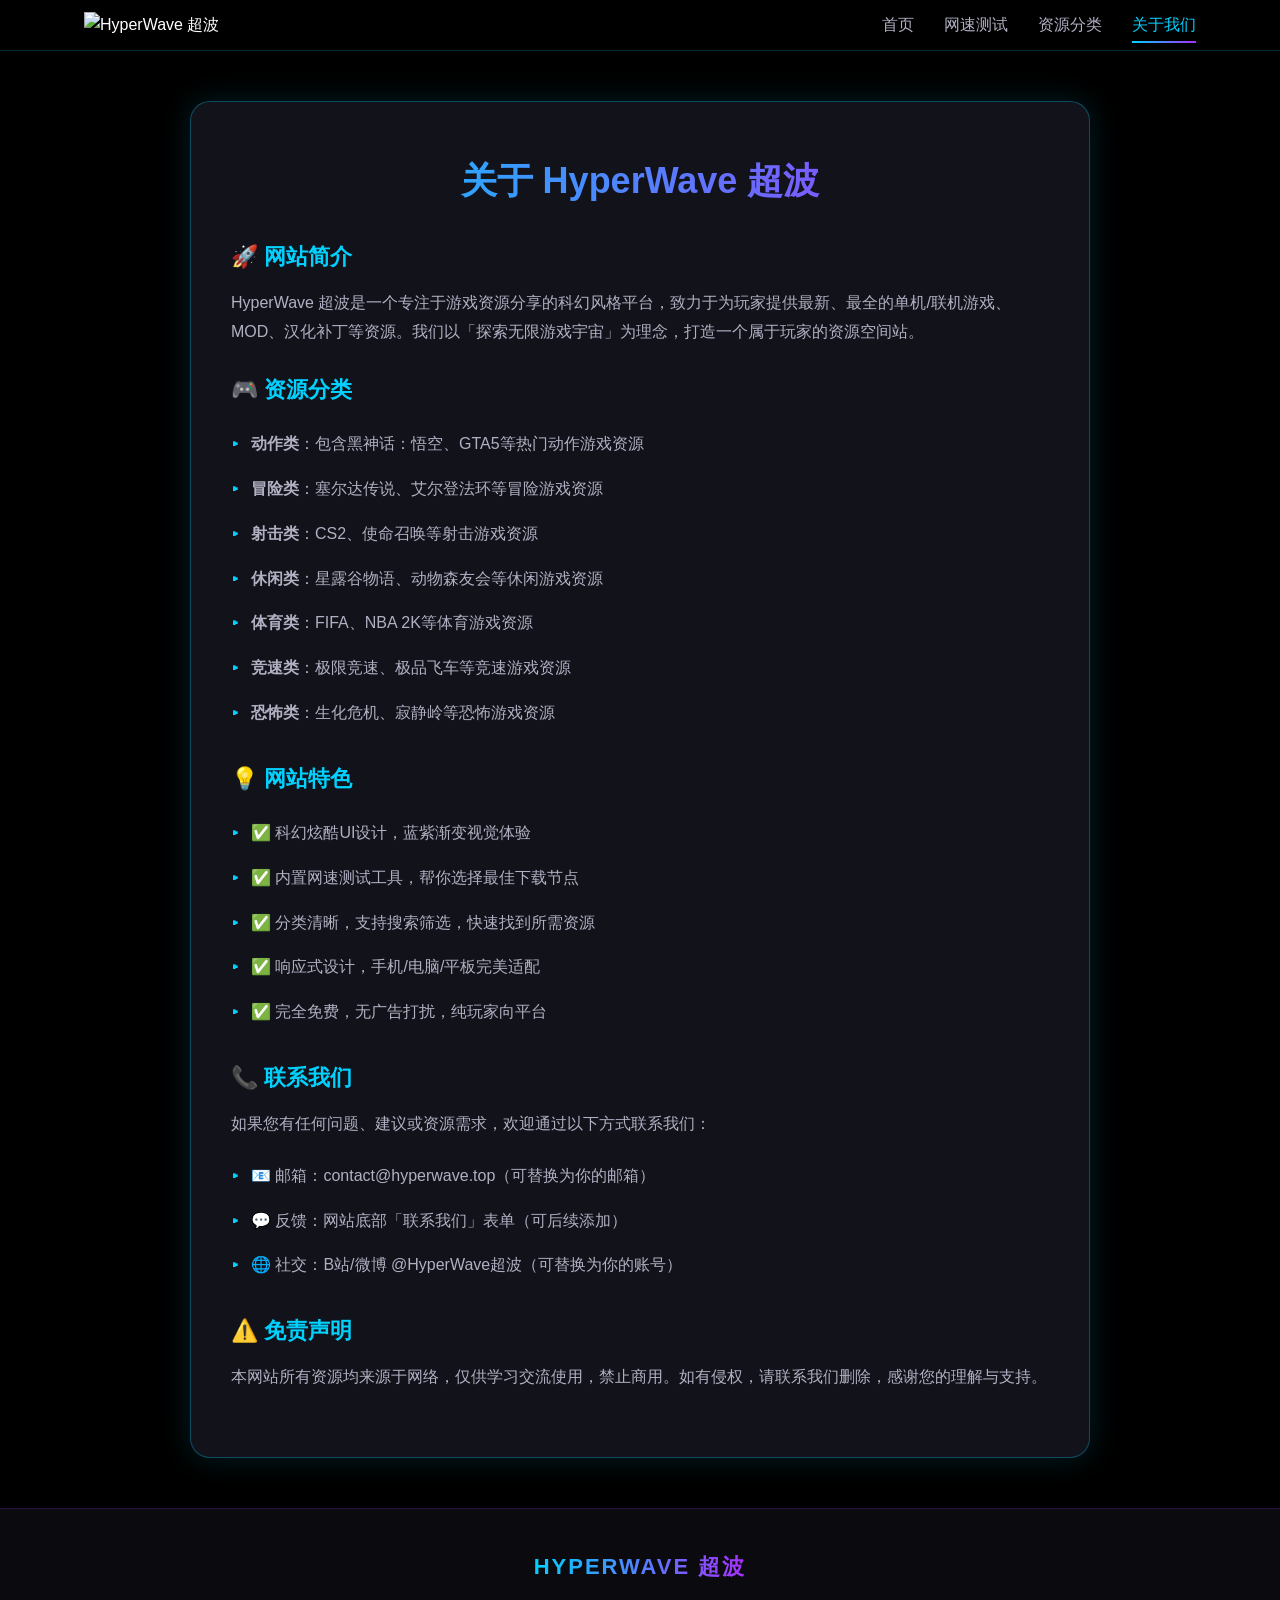
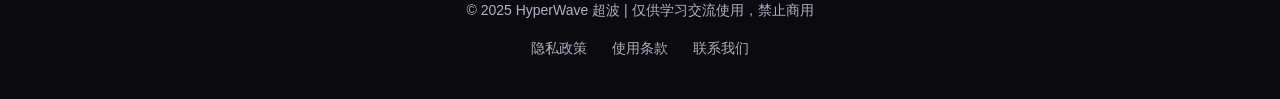
==== about.html @ 1fb1ffa2 "Add files via upload" ====
<!DOCTYPE html>
<html lang="zh-CN">
<head>
  <meta charset="UTF-8">
  <meta name="viewport" content="width=device-width, initial-scale=1.0">
  <title>关于我们 - HyperWave 超波</title>
  <link rel="stylesheet" href="style.css">
  <link rel="icon" href="logo.png">
</head>
<body>

<!-- 顶部导航（和主页一致） -->
<header class="hw-header">
  <div class="container">
    <div class="logo">
      <img src="logo.png" alt="HyperWave 超波" class="logo-img">
    </div>
    <nav class="nav-menu">
      <a href="index.html" class="nav-link">首页</a>
      <a href="speed.html" class="nav-link">网速测试</a>
      <div class="dropdown">
        <a href="#" class="nav-link dropdown-toggle">资源分类</a>
        <div class="dropdown-menu">
          <a href="index.html" data-type="all">全部资源</a>
          <a href="index.html" data-type="动作">动作</a>
          <a href="index.html" data-type="冒险">冒险</a>
          <a href="index.html" data-type="射击">射击</a>
          <a href="index.html" data-type="休闲">休闲</a>
          <a href="index.html" data-type="体育">体育</a>
          <a href="index.html" data-type="竞速">竞速</a>
          <a href="index.html" data-type="恐怖">恐怖</a>
        </div>
      </div>
      <a href="about.html" class="nav-link active">关于我们</a>
    </nav>
  </div>
</header>

<!-- 关于我们主体 -->
<main class="container about-container">
  <div class="about-card">
    <h2 class="about-title">关于 HyperWave 超波</h2>
    <div class="about-content">
      <h3>🚀 网站简介</h3>
      <p>HyperWave 超波是一个专注于游戏资源分享的科幻风格平台，致力于为玩家提供最新、最全的单机/联机游戏、MOD、汉化补丁等资源。我们以「探索无限游戏宇宙」为理念，打造一个属于玩家的资源空间站。</p>
      
      <h3>🎮 资源分类</h3>
      <ul>
        <li><strong>动作类</strong>：包含黑神话：悟空、GTA5等热门动作游戏资源</li>
        <li><strong>冒险类</strong>：塞尔达传说、艾尔登法环等冒险游戏资源</li>
        <li><strong>射击类</strong>：CS2、使命召唤等射击游戏资源</li>
        <li><strong>休闲类</strong>：星露谷物语、动物森友会等休闲游戏资源</li>
        <li><strong>体育类</strong>：FIFA、NBA 2K等体育游戏资源</li>
        <li><strong>竞速类</strong>：极限竞速、极品飞车等竞速游戏资源</li>
        <li><strong>恐怖类</strong>：生化危机、寂静岭等恐怖游戏资源</li>
      </ul>
      
      <h3>💡 网站特色</h3>
      <ul>
        <li>✅ 科幻炫酷UI设计，蓝紫渐变视觉体验</li>
        <li>✅ 内置网速测试工具，帮你选择最佳下载节点</li>
        <li>✅ 分类清晰，支持搜索筛选，快速找到所需资源</li>
        <li>✅ 响应式设计，手机/电脑/平板完美适配</li>
        <li>✅ 完全免费，无广告打扰，纯玩家向平台</li>
      </ul>
      
      <h3>📞 联系我们</h3>
      <p>如果您有任何问题、建议或资源需求，欢迎通过以下方式联系我们：</p>
      <ul>
        <li>📧 邮箱：contact@hyperwave.top（可替换为你的邮箱）</li>
        <li>💬 反馈：网站底部「联系我们」表单（可后续添加）</li>
        <li>🌐 社交：B站/微博 @HyperWave超波（可替换为你的账号）</li>
      </ul>
      
      <h3>⚠️ 免责声明</h3>
      <p>本网站所有资源均来源于网络，仅供学习交流使用，禁止商用。如有侵权，请联系我们删除，感谢您的理解与支持。</p>
    </div>
  </div>
</main>

<!-- 底部（和主页一致） -->
<footer class="hw-footer">
  <div class="container">
    <div class="footer-content">
      <div class="footer-logo">HYPERWAVE 超波</div>
      <p class="footer-desc">© 2025 HyperWave 超波 | 仅供学习交流使用，禁止商用</p>
      <div class="footer-links">
        <a href="#">隐私政策</a>
        <a href="#">使用条款</a>
        <a href="about.html">联系我们</a>
      </div>
    </div>
  </div>
</footer>

<script>
  // 关于我们页面专属样式
  const aboutStyle = document.createElement("style");
  aboutStyle.textContent = `
    .about-container {
      min-height: calc(100vh - 180px);
      padding: 50px 0;
    }
    .about-card {
      background: var(--bg-card);
      border: 1px solid rgba(0, 209, 255, 0.3);
      border-radius: 20px;
      padding: 50px 40px;
      max-width: 900px;
      margin: 0 auto;
      box-shadow: 0 0 30px rgba(0, 209, 255, 0.15);
    }
    .about-title {
      font-size: 36px;
      font-weight: 900;
      background: var(--accent-gradient);
      -webkit-background-clip: text;
      -webkit-text-fill-color: transparent;
      background-clip: text;
      margin-bottom: 30px;
      text-align: center;
    }
    .about-content h3 {
      font-size: 22px;
      color: var(--accent-blue);
      margin: 25px 0 15px;
    }
    .about-content p {
      color: var(--text-secondary);
      font-size: 16px;
      line-height: 1.8;
      margin-bottom: 15px;
    }
    .about-content ul {
      list-style: none;
      padding-left: 0;
      margin-bottom: 20px;
    }
    .about-content li {
      color: var(--text-secondary);
      font-size: 16px;
      line-height: 1.8;
      padding: 8px 0;
      padding-left: 20px;
      position: relative;
    }
    .about-content li::before {
      content: '▸';
      position: absolute;
      left: 0;
      color: var(--accent-blue);
      font-weight: bold;
    }
    @media (max-width: 768px) {
      .about-card {
        padding: 30px 20px;
      }
      .about-title {
        font-size: 28px;
      }
    }
  `;
  document.head.appendChild(aboutStyle);

  // 下拉菜单点击跳转首页筛选
  document.querySelectorAll('.dropdown-menu a').forEach(link => {
    link.addEventListener('click', (e) => {
      e.preventDefault();
      const type = link.dataset.type;
      window.location.href = `index.html?type=${type}`;
    });
  });
</script>

</body>
</html>
---- style.css ----
/* 全局重置 */
* {
  margin: 0;
  padding: 0;
  box-sizing: border-box;
  font-family: 'Segoe UI', 'Microsoft YaHei', sans-serif;
}

/* 主题色变量（完全匹配LOGO蓝紫渐变） */
:root {
  --bg-primary: #000000;
  --bg-secondary: #0a0a0f;
  --bg-card: #12121a;
  --accent-blue: #00d1ff;
  --accent-purple: #a82ffc;
  --accent-gradient: linear-gradient(90deg, var(--accent-blue), var(--accent-purple));
  --text-primary: #ffffff;
  --text-secondary: #b0b0c3;
  --border-glow: 0 0 15px rgba(0, 209, 255, 0.3);
}

body {
  background: var(--bg-primary);
  color: var(--text-primary);
  line-height: 1.6;
  overflow-x: hidden;
}

.container {
  width: 90%;
  max-width: 1280px;
  margin: 0 auto;
  padding: 0 20px;
}

/* 顶部导航 */
.hw-header {
  background: rgba(0, 0, 0, 0.8);
  backdrop-filter: blur(10px);
  border-bottom: 1px solid rgba(0, 209, 255, 0.2);
  padding: 12px 0;
  position: sticky;
  top: 0;
  z-index: 999;
}

.hw-header .container {
  display: flex;
  justify-content: space-between;
  align-items: center;
}

/* 图片LOGO样式 */
.logo-img {
  height: 50px;
  width: auto;
  object-fit: contain;
}

.nav-menu {
  display: flex;
  gap: 30px;
  align-items: center;
}

.nav-link {
  color: var(--text-secondary);
  text-decoration: none;
  font-size: 16px;
  font-weight: 500;
  transition: all 0.3s ease;
  position: relative;
}

.nav-link:hover, .nav-link.active {
  color: var(--accent-blue);
}

.nav-link::after {
  content: '';
  position: absolute;
  bottom: -5px;
  left: 0;
  width: 0;
  height: 2px;
  background: var(--accent-gradient);
  transition: width 0.3s ease;
}

.nav-link:hover::after, .nav-link.active::after {
  width: 100%;
}

/* 下拉菜单样式 */
.dropdown {
  position: relative;
}

.dropdown-menu {
  position: absolute;
  top: 100%;
  right: 0;
  background: var(--bg-card);
  border: 1px solid rgba(0, 209, 255, 0.3);
  border-radius: 8px;
  padding: 10px 0;
  min-width: 150px;
  opacity: 0;
  visibility: hidden;
  transform: translateY(10px);
  transition: all 0.3s ease;
  box-shadow: 0 5px 20px rgba(0, 0, 0, 0.5);
}

.dropdown:hover .dropdown-menu {
  opacity: 1;
  visibility: visible;
  transform: translateY(0);
}

.dropdown-menu a {
  display: block;
  padding: 8px 20px;
  color: var(--text-secondary);
  text-decoration: none;
  font-size: 14px;
  transition: all 0.3s ease;
}

.dropdown-menu a:hover {
  background: rgba(0, 209, 255, 0.1);
  color: var(--accent-blue);
  padding-left: 25px;
}

/* 英雄区（主视觉） */
.hw-hero {
  background: radial-gradient(circle at center, rgba(0, 209, 255, 0.15) 0%, transparent 70%), var(--bg-primary);
  padding: 80px 0;
  text-align: center;
  border-bottom: 1px solid rgba(168, 47, 252, 0.2);
}

.hero-title {
  font-size: 56px;
  font-weight: 900;
  background: var(--accent-gradient);
  -webkit-background-clip: text;
  -webkit-text-fill-color: transparent;
  background-clip: text;
  margin-bottom: 15px;
  letter-spacing: 3px;
  text-shadow: 0 0 30px rgba(0, 209, 255, 0.5);
}

.hero-desc {
  font-size: 20px;
  color: var(--text-secondary);
  margin-bottom: 40px;
}

.hero-search {
  display: flex;
  max-width: 600px;
  margin: 0 auto;
  gap: 10px;
}

.hero-search input {
  flex: 1;
  padding: 15px 20px;
  border-radius: 30px;
  border: 1px solid rgba(0, 209, 255, 0.3);
  background: rgba(18, 18, 26, 0.8);
  color: var(--text-primary);
  font-size: 16px;
  outline: none;
  transition: all 0.3s ease;
}

.hero-search input:focus {
  border-color: var(--accent-blue);
  box-shadow: var(--border-glow);
}

.search-btn {
  padding: 15px 30px;
  border-radius: 30px;
  border: none;
  background: var(--accent-gradient);
  color: var(--text-primary);
  font-size: 16px;
  font-weight: 600;
  cursor: pointer;
  transition: all 0.3s ease;
}

.search-btn:hover {
  transform: translateY(-2px);
  box-shadow: 0 0 20px rgba(0, 209, 255, 0.5);
}

/* 分类栏 */
.hw-category {
  background: var(--bg-secondary);
  padding: 25px 0;
  border-bottom: 1px solid rgba(168, 47, 252, 0.1);
}

.hw-category .container {
  display: flex;
  flex-wrap: wrap;
  gap: 15px;
  justify-content: center;
}

.category-btn {
  padding: 10px 25px;
  border-radius: 25px;
  border: 1px solid rgba(0, 209, 255, 0.3);
  background: rgba(18, 18, 26, 0.8);
  color: var(--text-secondary);
  font-size: 15px;
  font-weight: 500;
  cursor: pointer;
  transition: all 0.3s ease;
}

.category-btn:hover, .category-btn.active {
  background: var(--accent-gradient);
  color: var(--text-primary);
  border-color: transparent;
  box-shadow: var(--border-glow);
}

/* 游戏列表网格 */
.hw-game-grid {
  display: grid;
  grid-template-columns: repeat(auto-fill, minmax(260px, 1fr));
  gap: 30px;
  padding: 50px 0;
}

.game-card {
  background: var(--bg-card);
  border-radius: 16px;
  overflow: hidden;
  border: 1px solid rgba(0, 209, 255, 0.15);
  transition: all 0.3s ease;
  position: relative;
}

.game-card::before {
  content: '';
  position: absolute;
  top: 0;
  left: 0;
  width: 100%;
  height: 100%;
  background: var(--accent-gradient);
  opacity: 0;
  transition: opacity 0.3s ease;
  z-index: -1;
  border-radius: 16px;
}

.game-card:hover {
  transform: translateY(-8px);
  box-shadow: 0 10px 30px rgba(0, 209, 255, 0.2);
  border-color: var(--accent-blue);
}

.game-card:hover::before {
  opacity: 0.1;
}

.game-cover {
  width: 100%;
  height: 170px;
  object-fit: cover;
  border-bottom: 1px solid rgba(168, 47, 252, 0.2);
}

.game-info {
  padding: 20px;
}

.game-title {
  font-size: 18px;
  font-weight: 700;
  margin-bottom: 10px;
  color: var(--text-primary);
}

.game-type {
  display: inline-block;
  padding: 4px 12px;
  border-radius: 12px;
  background: rgba(0, 209, 255, 0.1);
  color: var(--accent-blue);
  font-size: 12px;
  font-weight: 500;
  margin-bottom: 15px;
  border: 1px solid rgba(0, 209, 255, 0.3);
}

.download-btn {
  display: inline-block;
  padding: 8px 20px;
  border-radius: 20px;
  background: var(--accent-gradient);
  color: var(--text-primary);
  text-decoration: none;
  font-size: 14px;
  font-weight: 600;
  transition: all 0.3s ease;
  border: none;
  cursor: pointer;
}

.download-btn:hover {
  box-shadow: 0 0 15px rgba(0, 209, 255, 0.5);
  transform: scale(1.05);
}

/* 底部 */
.hw-footer {
  background: var(--bg-secondary);
  border-top: 1px solid rgba(168, 47, 252, 0.2);
  padding: 40px 0;
  text-align: center;
}

.footer-content {
  display: flex;
  flex-direction: column;
  gap: 15px;
  align-items: center;
}

.footer-logo {
  font-size: 22px;
  font-weight: 900;
  background: var(--accent-gradient);
  -webkit-background-clip: text;
  -webkit-text-fill-color: transparent;
  background-clip: text;
  letter-spacing: 2px;
}

.footer-desc {
  color: var(--text-secondary);
  font-size: 14px;
}

.footer-links {
  display: flex;
  gap: 25px;
}

.footer-links a {
  color: var(--text-secondary);
  text-decoration: none;
  font-size: 14px;
  transition: color 0.3s ease;
}

.footer-links a:hover {
  color: var(--accent-blue);
}

/* 响应式适配 */
@media (max-width: 768px) {
  .hero-title {
    font-size: 36px;
  }
  .hero-desc {
    font-size: 16px;
  }
  .nav-menu {
    gap: 15px;
  }
  .logo-img {
    height: 40px;
  }
  .hw-game-grid {
    grid-template-columns: repeat(auto-fill, minmax(200px, 1fr));
    gap: 20px;
  }
  .dropdown-menu {
    right: auto;
    left: 0;
  }
}
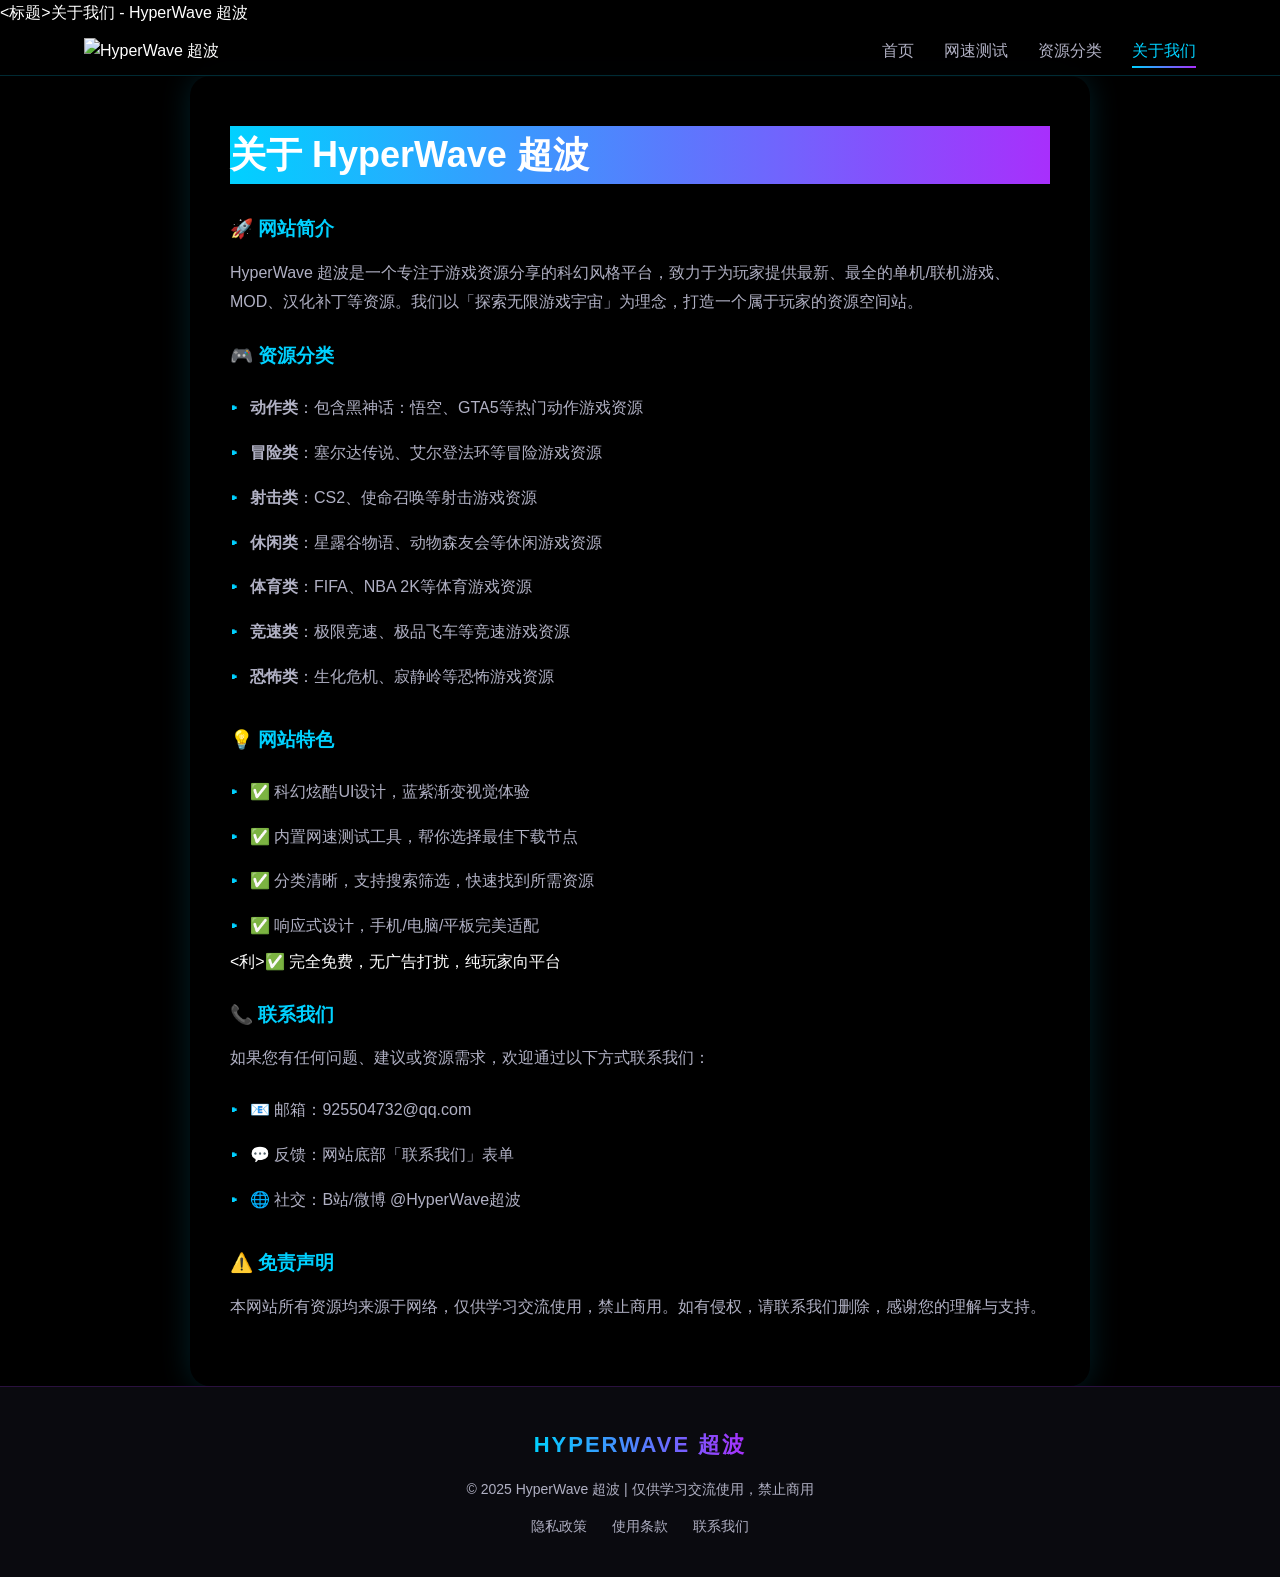
==== commit b249f594: "Update about.html" ====
--- a/about.html
+++ b/about.html
@@ -3,7 +3,7 @@
 <head>
   <meta charset="UTF-8">
   <meta name="viewport" content="width=device-width, initial-scale=1.0">
-  <title>关于我们 - HyperWave 超波</title>
+  <标题>关于我们 - HyperWave 超波</标题>
   <link rel="stylesheet" href="style.css">
   <link rel="icon" href="logo.png">
 </head>
@@ -61,15 +61,15 @@
         <li>✅ 内置网速测试工具，帮你选择最佳下载节点</li>
         <li>✅ 分类清晰，支持搜索筛选，快速找到所需资源</li>
         <li>✅ 响应式设计，手机/电脑/平板完美适配</li>
-        <li>✅ 完全免费，无广告打扰，纯玩家向平台</li>
+        <利>✅ 完全免费，无广告打扰，纯玩家向平台</利>
       </ul>
       
       <h3>📞 联系我们</h3>
       <p>如果您有任何问题、建议或资源需求，欢迎通过以下方式联系我们：</p>
       <ul>
-        <li>📧 邮箱：contact@hyperwave.top（可替换为你的邮箱）</li>
-        <li>💬 反馈：网站底部「联系我们」表单（可后续添加）</li>
-        <li>🌐 社交：B站/微博 @HyperWave超波（可替换为你的账号）</li>
+        <li>📧 邮箱：925504732@qq.com </li>
+        <li>💬 反馈：网站底部「联系我们」表单 </li>
+        <li>🌐 社交：B站/微博 @HyperWave超波 </li>
       </ul>
       
       <h3>⚠️ 免责声明</h3>
@@ -102,8 +102,8 @@
       padding: 50px 0;
     }
     .about-card {
-      background: var(--bg-card);
-      border: 1px solid rgba(0, 209, 255, 0.3);
+背景：var(--bg-card);
+边框：1px实线 rgba(0, 209, 255, 0.3);
       border-radius: 20px;
       padding: 50px 40px;
       max-width: 900px;
@@ -112,16 +112,16 @@
     }
     .about-title {
       font-size: 36px;
-      font-weight: 900;
+字体粗细：900;
       background: var(--accent-gradient);
-      -webkit-background-clip: text;
-      -webkit-text-fill-color: transparent;
-      background-clip: text;
+-webkit背景裁剪：文本;
+-webkit文本填充颜色：透明;
+背景裁剪：文本;
       margin-bottom: 30px;
-      text-align: center;
+文本居中;
     }
     .about-content h3 {
-      font-size: 22px;
+字体大小：22px;
       color: var(--accent-blue);
       margin: 25px 0 15px;
     }
@@ -173,4 +173,4 @@
 </script>
 
 </body>
-</html>+</html>
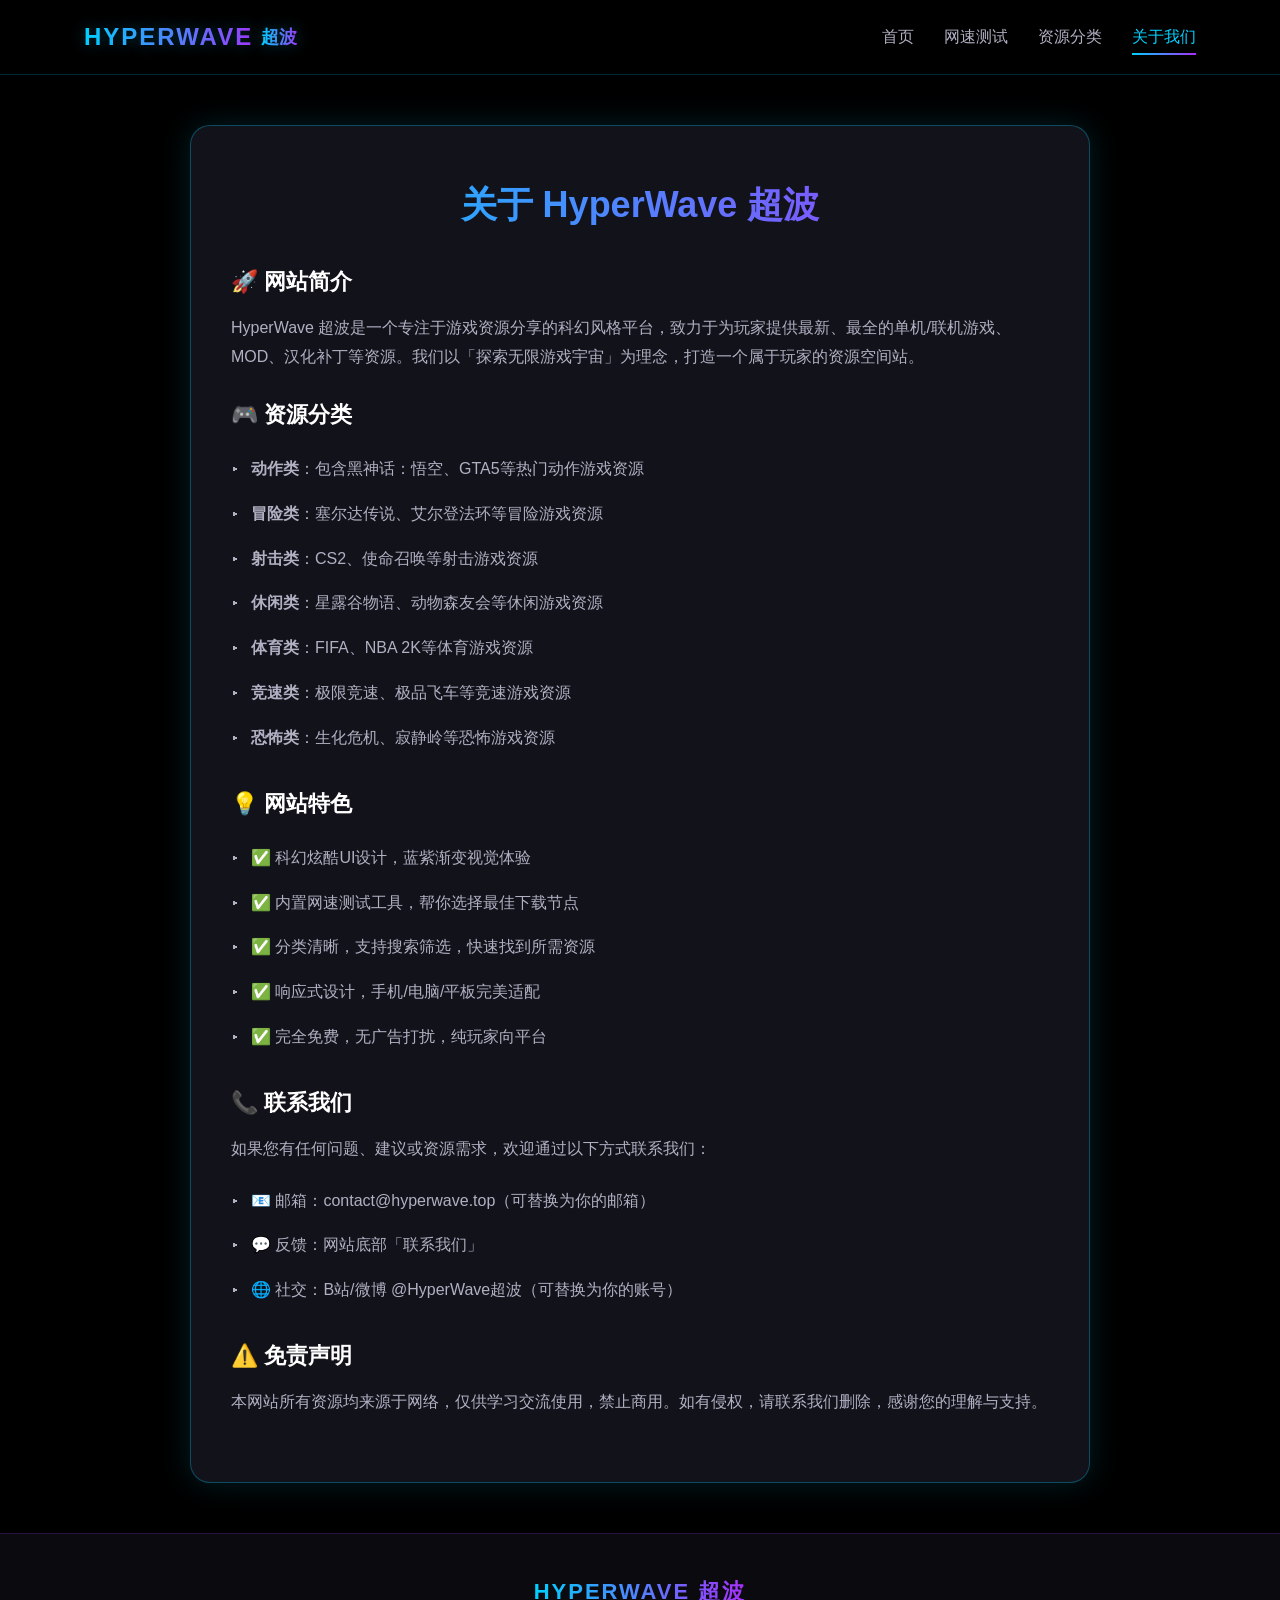
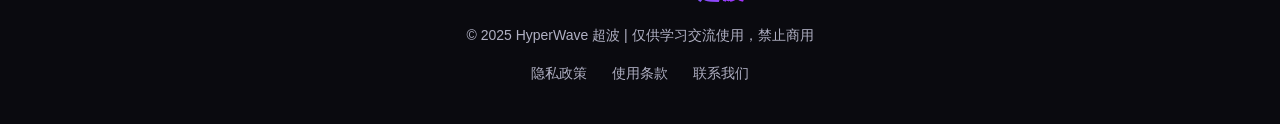
==== commit 4f129de9: "Update about.html" ====
--- a/about.html
+++ b/about.html
@@ -3,17 +3,17 @@
 <head>
   <meta charset="UTF-8">
   <meta name="viewport" content="width=device-width, initial-scale=1.0">
-  <标题>关于我们 - HyperWave 超波</标题>
+  <title>关于我们 - HyperWave 超波</title>
   <link rel="stylesheet" href="style.css">
-  <link rel="icon" href="logo.png">
 </head>
 <body>
 
-<!-- 顶部导航（和主页一致） -->
+<!-- 顶部导航（和主页一致，带渐变LOGO） -->
 <header class="hw-header">
   <div class="container">
     <div class="logo">
-      <img src="logo.png" alt="HyperWave 超波" class="logo-img">
+      <span class="logo-text">HYPERWAVE</span>
+      <span class="logo-sub">超波</span>
     </div>
     <nav class="nav-menu">
       <a href="index.html" class="nav-link">首页</a>
@@ -61,15 +61,15 @@
         <li>✅ 内置网速测试工具，帮你选择最佳下载节点</li>
         <li>✅ 分类清晰，支持搜索筛选，快速找到所需资源</li>
         <li>✅ 响应式设计，手机/电脑/平板完美适配</li>
-        <利>✅ 完全免费，无广告打扰，纯玩家向平台</利>
+        <li>✅ 完全免费，无广告打扰，纯玩家向平台</li>
       </ul>
       
       <h3>📞 联系我们</h3>
       <p>如果您有任何问题、建议或资源需求，欢迎通过以下方式联系我们：</p>
       <ul>
-        <li>📧 邮箱：925504732@qq.com </li>
-        <li>💬 反馈：网站底部「联系我们」表单 </li>
-        <li>🌐 社交：B站/微博 @HyperWave超波 </li>
+        <li>📧 邮箱：contact@hyperwave.top（可替换为你的邮箱）</li>
+        <li>💬 反馈：网站底部「联系我们」</li>
+        <li>🌐 社交：B站/微博 @HyperWave超波（可替换为你的账号）</li>
       </ul>
       
       <h3>⚠️ 免责声明</h3>
@@ -102,8 +102,8 @@
       padding: 50px 0;
     }
     .about-card {
-背景：var(--bg-card);
-边框：1px实线 rgba(0, 209, 255, 0.3);
+      background: var(--bg-card);
+      border: 1px solid rgba(0, 209, 255, 0.3);
       border-radius: 20px;
       padding: 50px 40px;
       max-width: 900px;
@@ -112,17 +112,17 @@
     }
     .about-title {
       font-size: 36px;
-字体粗细：900;
+      font-weight: 900;
       background: var(--accent-gradient);
--webkit背景裁剪：文本;
--webkit文本填充颜色：透明;
-背景裁剪：文本;
+      -webkit-background-clip: text;
+      -webkit-text-fill-color: transparent;
+      background-clip: text;
       margin-bottom: 30px;
-文本居中;
+      text-align: center;
     }
     .about-content h3 {
-字体大小：22px;
-      color: var(--accent-blue);
+      font-size: 22px;
+颜色：var(--accent-blue);
       margin: 25px 0 15px;
     }
     .about-content p {
@@ -148,15 +148,15 @@
       content: '▸';
       position: absolute;
       left: 0;
-      color: var(--accent-blue);
-      font-weight: bold;
+颜色：var(--accent-blue);
+字体粗细：加粗;
     }
     @media (max-width: 768px) {
       .about-card {
-        padding: 30px 20px;
+内边距：30px 20px;
       }
       .about-title {
-        font-size: 28px;
+字体大小：28px;
       }
     }
   `;
@@ -164,9 +164,9 @@
 
   // 下拉菜单点击跳转首页筛选
   document.querySelectorAll('.dropdown-menu a').forEach(link => {
-    link.addEventListener('click', (e) => {
+    链接.addEventListener('click', (e) => {
       e.preventDefault();
-      const type = link.dataset.type;
+      const type = 链接.dataset.type;
       window.location.href = `index.html?type=${type}`;
     });
   });
--- a/style.css
+++ b/style.css
@@ -6,7 +6,7 @@
   font-family: 'Segoe UI', 'Microsoft YaHei', sans-serif;
 }
 
-/* 主题色变量（完全匹配LOGO蓝紫渐变） */
+/* 主题色变量（蓝紫渐变，匹配LOGO） */
 :root {
   --bg-primary: #000000;
   --bg-secondary: #0a0a0f;
@@ -33,12 +33,12 @@
   padding: 0 20px;
 }
 
-/* 顶部导航 */
+/* 顶部导航栏 */
 .hw-header {
   background: rgba(0, 0, 0, 0.8);
   backdrop-filter: blur(10px);
   border-bottom: 1px solid rgba(0, 209, 255, 0.2);
-  padding: 12px 0;
+  padding: 18px 0;
   position: sticky;
   top: 0;
   z-index: 999;
@@ -50,13 +50,35 @@
   align-items: center;
 }
 
-/* 图片LOGO样式 */
-.logo-img {
-  height: 50px;
-  width: auto;
-  object-fit: contain;
-}
-
+/* ✅ 左上角渐变LOGO（和中间大LOGO样式统一） */
+.logo {
+  display: flex;
+  align-items: center;
+  gap: 8px;
+}
+
+.logo-text {
+  font-size: 24px;
+  font-weight: 900;
+  background: var(--accent-gradient);
+  -webkit-background-clip: text;
+  -webkit-text-fill-color: transparent;
+  background-clip: text;
+  letter-spacing: 2px;
+  text-shadow: 0 0 15px rgba(0, 209, 255, 0.3);
+}
+
+.logo-sub {
+  font-size: 18px;
+  font-weight: 700;
+  background: var(--accent-gradient);
+  -webkit-background-clip: text;
+  -webkit-text-fill-color: transparent;
+  background-clip: text;
+  text-shadow: 0 0 15px rgba(0, 209, 255, 0.3);
+}
+
+/* 导航菜单 */
 .nav-menu {
   display: flex;
   gap: 30px;
@@ -91,7 +113,7 @@
   width: 100%;
 }
 
-/* 下拉菜单样式 */
+/* 下拉菜单 */
 .dropdown {
   position: relative;
 }
@@ -133,7 +155,7 @@
   padding-left: 25px;
 }
 
-/* 英雄区（主视觉） */
+/* 英雄区（中间大LOGO） */
 .hw-hero {
   background: radial-gradient(circle at center, rgba(0, 209, 255, 0.15) 0%, transparent 70%), var(--bg-primary);
   padding: 80px 0;
@@ -366,22 +388,25 @@
 }
 
 .footer-links a:hover {
-  color: var(--accent-blue);
+  颜色: var(--accent-blue);
 }
 
 /* 响应式适配 */
 @media (max-width: 768px) {
   .hero-title {
-    font-size: 36px;
+    字体大小: 36像素;
   }
   .hero-desc {
-    font-size: 16px;
+    字体大小: 16像素;
   }
   .nav-menu {
-    gap: 15px;
-  }
-  .logo-img {
-    height: 40px;
+    间距: 15像素;
+  }
+  .logo-text {
+    字体大小: 20像素;
+  }
+  .logo-sub {
+    字体大小: 16像素;
   }
   .hw-game-grid {
     grid-template-columns: repeat(auto-fill, minmax(200px, 1fr));
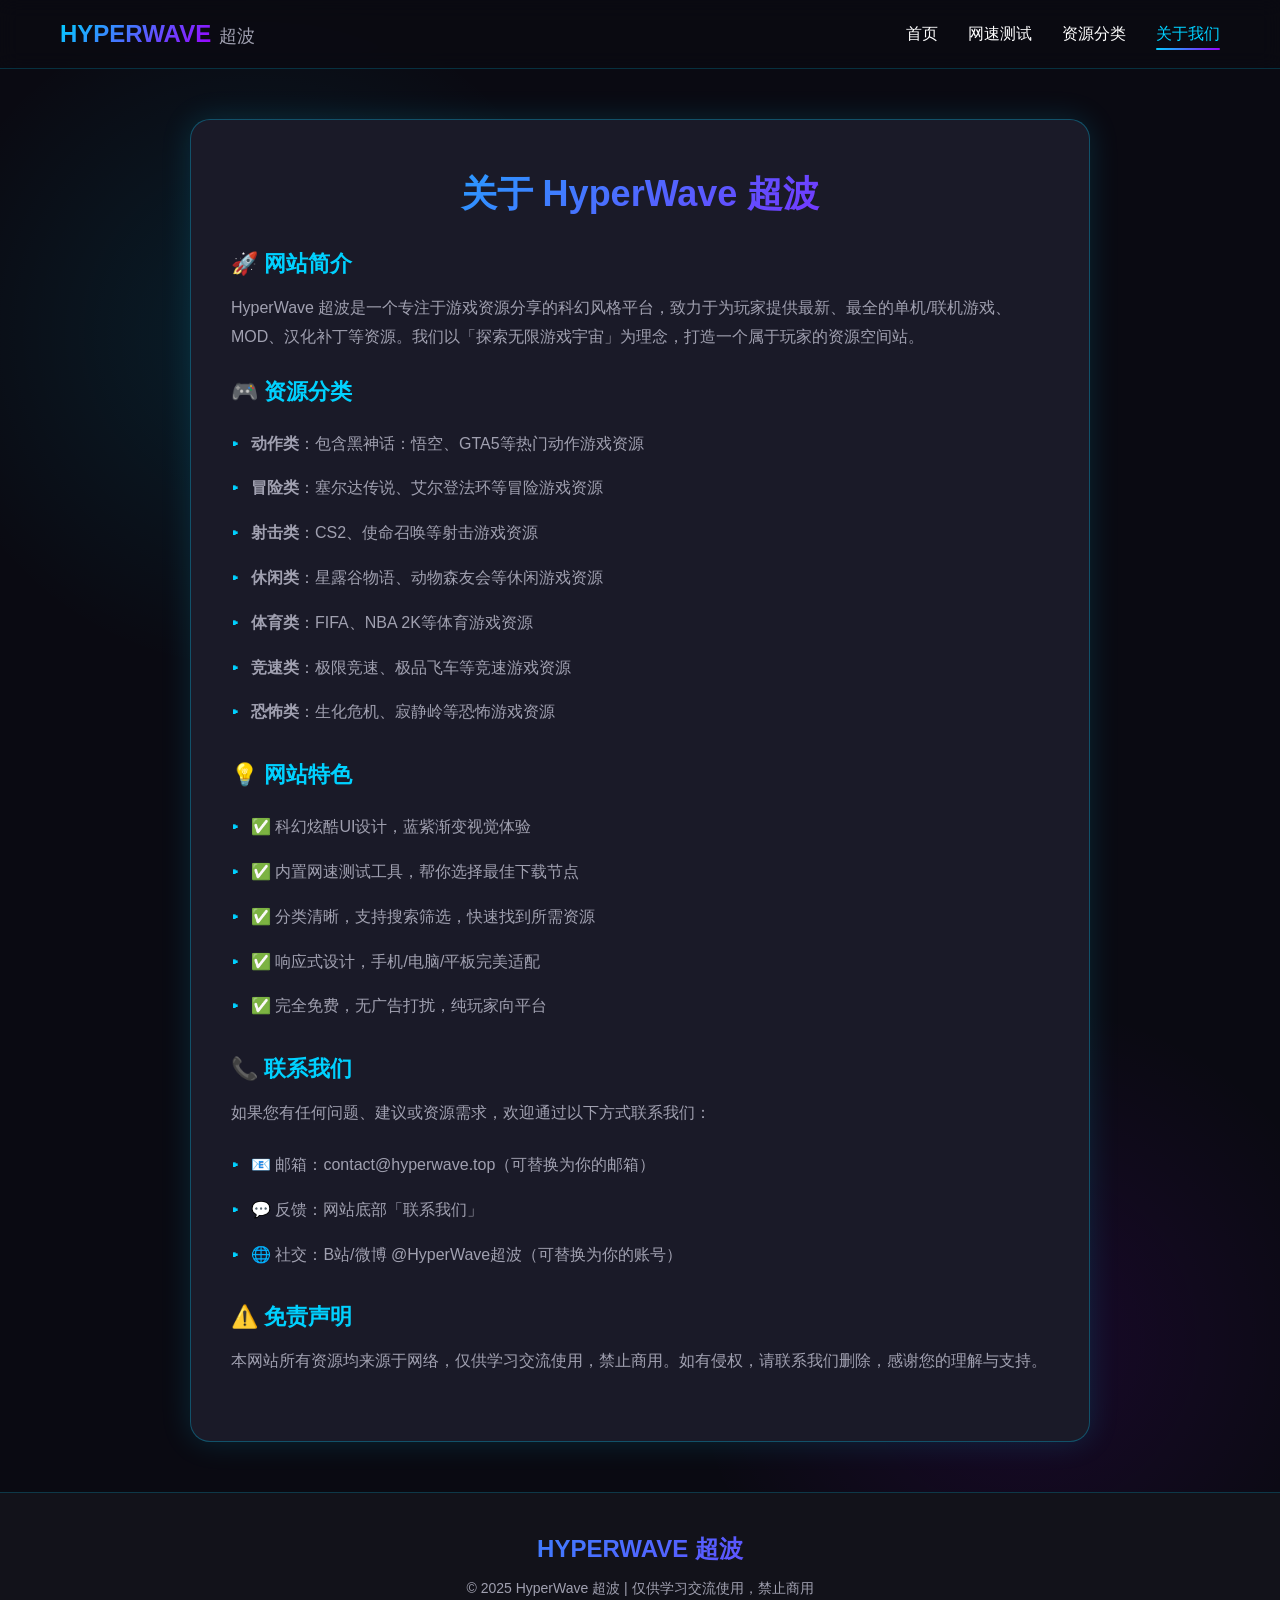
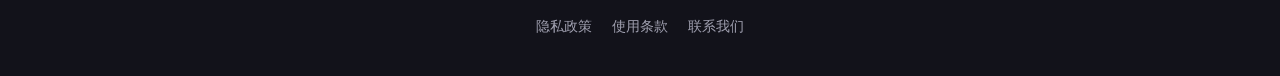
==== commit 5f8b739b: "Add files via upload" ====
--- a/about.html
+++ b/about.html
@@ -122,7 +122,7 @@
     }
     .about-content h3 {
       font-size: 22px;
-颜色：var(--accent-blue);
+      color: var(--accent-blue);
       margin: 25px 0 15px;
     }
     .about-content p {
@@ -148,15 +148,15 @@
       content: '▸';
       position: absolute;
       left: 0;
-颜色：var(--accent-blue);
-字体粗细：加粗;
+      color: var(--accent-blue);
+      font-weight: bold;
     }
     @media (max-width: 768px) {
       .about-card {
-内边距：30px 20px;
+        padding: 30px 20px;
       }
       .about-title {
-字体大小：28px;
+        font-size: 28px;
       }
     }
   `;
@@ -164,13 +164,13 @@
 
   // 下拉菜单点击跳转首页筛选
   document.querySelectorAll('.dropdown-menu a').forEach(link => {
-    链接.addEventListener('click', (e) => {
+    link.addEventListener('click', (e) => {
       e.preventDefault();
-      const type = 链接.dataset.type;
+      const type = link.dataset.type;
       window.location.href = `index.html?type=${type}`;
     });
   });
 </script>
 
 </body>
-</html>
+</html>
--- a/style.css
+++ b/style.css
@@ -1,44 +1,46 @@
-/* 全局重置 */
+/* 全局样式重置 */
 * {
   margin: 0;
   padding: 0;
   box-sizing: border-box;
-  font-family: 'Segoe UI', 'Microsoft YaHei', sans-serif;
-}
-
-/* 主题色变量（蓝紫渐变，匹配LOGO） */
+  font-family: 'Inter', 'PingFang SC', 'Microsoft YaHei', sans-serif;
+}
+
+/* 自定义CSS变量（科幻蓝紫渐变主题） */
 :root {
-  --bg-primary: #000000;
-  --bg-secondary: #0a0a0f;
-  --bg-card: #12121a;
+  --bg-primary: #0a0a12;
+  --bg-secondary: #12121a;
+  --bg-card: #1a1a28;
+  --text-primary: #ffffff;
+  --text-secondary: #a0a0b0;
   --accent-blue: #00d1ff;
-  --accent-purple: #a82ffc;
-  --accent-gradient: linear-gradient(90deg, var(--accent-blue), var(--accent-purple));
-  --text-primary: #ffffff;
-  --text-secondary: #b0b0c3;
-  --border-glow: 0 0 15px rgba(0, 209, 255, 0.3);
-}
-
+  --accent-purple: #9d00ff;
+  --accent-gradient: linear-gradient(135deg, #00d1ff 0%, #9d00ff 100%);
+}
+
+/* 页面基础样式 */
 body {
-  background: var(--bg-primary);
-  color: var(--text-primary);
-  line-height: 1.6;
-  overflow-x: hidden;
+  background-color: var(--bg-primary);
+  color: var(--text-primary);
+  background-image: 
+    radial-gradient(circle at 20% 20%, rgba(0, 209, 255, 0.1) 0%, transparent 20%),
+    radial-gradient(circle at 80% 80%, rgba(157, 0, 255, 0.1) 0%, transparent 20%);
+  min-height: 100vh;
 }
 
 .container {
-  width: 90%;
-  max-width: 1280px;
+  width: 100%;
+  max-width: 1200px;
   margin: 0 auto;
   padding: 0 20px;
 }
 
-/* 顶部导航栏 */
+/* 头部导航样式 */
 .hw-header {
-  background: rgba(0, 0, 0, 0.8);
+  background-color: rgba(10, 10, 18, 0.8);
   backdrop-filter: blur(10px);
   border-bottom: 1px solid rgba(0, 209, 255, 0.2);
-  padding: 18px 0;
+  padding: 20px 0;
   position: sticky;
   top: 0;
   z-index: 999;
@@ -50,10 +52,9 @@
   align-items: center;
 }
 
-/* ✅ 左上角渐变LOGO（和中间大LOGO样式统一） */
 .logo {
   display: flex;
-  align-items: center;
+  align-items: baseline;
   gap: 8px;
 }
 
@@ -64,29 +65,21 @@
   -webkit-background-clip: text;
   -webkit-text-fill-color: transparent;
   background-clip: text;
-  letter-spacing: 2px;
-  text-shadow: 0 0 15px rgba(0, 209, 255, 0.3);
 }
 
 .logo-sub {
   font-size: 18px;
-  font-weight: 700;
-  background: var(--accent-gradient);
-  -webkit-background-clip: text;
-  -webkit-text-fill-color: transparent;
-  background-clip: text;
-  text-shadow: 0 0 15px rgba(0, 209, 255, 0.3);
-}
-
-/* 导航菜单 */
+  color: var(--text-secondary);
+}
+
 .nav-menu {
   display: flex;
+  align-items: center;
   gap: 30px;
-  align-items: center;
 }
 
 .nav-link {
-  color: var(--text-secondary);
+  color: var(--text-primary);
   text-decoration: none;
   font-size: 16px;
   font-weight: 500;
@@ -94,44 +87,52 @@
   position: relative;
 }
 
-.nav-link:hover, .nav-link.active {
-  color: var(--accent-blue);
-}
-
-.nav-link::after {
+.nav-link:hover {
+  color: var(--accent-blue);
+}
+
+.nav-link.active {
+  color: var(--accent-blue);
+}
+
+.nav-link.active::after {
   content: '';
   position: absolute;
   bottom: -5px;
   left: 0;
-  width: 0;
+  width: 100%;
   height: 2px;
   background: var(--accent-gradient);
-  transition: width 0.3s ease;
-}
-
-.nav-link:hover::after, .nav-link.active::after {
-  width: 100%;
-}
-
-/* 下拉菜单 */
+  border-radius: 2px;
+}
+
+/* 下拉菜单样式 */
 .dropdown {
   position: relative;
+}
+
+.dropdown-toggle {
+  display: flex;
+  align-items: center;
+  gap: 5px;
+  cursor: pointer;
 }
 
 .dropdown-menu {
   position: absolute;
   top: 100%;
   right: 0;
-  background: var(--bg-card);
+  background-color: var(--bg-card);
   border: 1px solid rgba(0, 209, 255, 0.3);
-  border-radius: 8px;
+  border-radius: 10px;
   padding: 10px 0;
   min-width: 150px;
+  box-shadow: 0 10px 30px rgba(0, 0, 0, 0.5);
   opacity: 0;
   visibility: hidden;
   transform: translateY(10px);
   transition: all 0.3s ease;
-  box-shadow: 0 5px 20px rgba(0, 0, 0, 0.5);
+  z-index: 9999;
 }
 
 .dropdown:hover .dropdown-menu {
@@ -142,278 +143,293 @@
 
 .dropdown-menu a {
   display: block;
-  padding: 8px 20px;
-  color: var(--text-secondary);
+  padding: 10px 20px;
+  color: var(--text-primary);
   text-decoration: none;
   font-size: 14px;
   transition: all 0.3s ease;
 }
 
 .dropdown-menu a:hover {
-  background: rgba(0, 209, 255, 0.1);
+  background-color: rgba(0, 209, 255, 0.1);
   color: var(--accent-blue);
   padding-left: 25px;
 }
 
-/* 英雄区（中间大LOGO） */
+/* 英雄区样式 */
 .hw-hero {
-  background: radial-gradient(circle at center, rgba(0, 209, 255, 0.15) 0%, transparent 70%), var(--bg-primary);
   padding: 80px 0;
   text-align: center;
-  border-bottom: 1px solid rgba(168, 47, 252, 0.2);
+}
+
+.hero-content {
+  max-width: 800px;
+  margin: 0 auto;
 }
 
 .hero-title {
-  font-size: 56px;
+  font-size: 64px;
+  font-weight: 900;
+  background: var(--accent-gradient);
+  -webkit-background-clip: text;
+  -webkit-text-fill-color: transparent;
+  background-clip: text;
+  margin-bottom: 20px;
+  line-height: 1.2;
+}
+
+.hero-desc {
+  font-size: 20px;
+  color: var(--text-secondary);
+  margin-bottom: 40px;
+  line-height: 1.6;
+}
+
+.hero-search {
+  display: flex;
+  gap: 10px;
+  max-width: 600px;
+  margin: 0 auto;
+}
+
+.hero-search input {
+  flex: 1;
+  padding: 15px 20px;
+  background-color: var(--bg-card);
+  border: 1px solid rgba(0, 209, 255, 0.3);
+  border-radius: 30px;
+  color: var(--text-primary);
+  font-size: 16px;
+  outline: none;
+  transition: all 0.3s ease;
+}
+
+.hero-search input:focus {
+  border-color: var(--accent-blue);
+  box-shadow: 0 0 20px rgba(0, 209, 255, 0.2);
+}
+
+.search-btn {
+  padding: 15px 30px;
+  background: var(--accent-gradient);
+  border: none;
+  border-radius: 30px;
+  color: var(--text-primary);
+  font-size: 16px;
+  font-weight: 700;
+  cursor: pointer;
+  transition: all 0.3s ease;
+}
+
+.search-btn:hover {
+  transform: translateY(-3px);
+  box-shadow: 0 0 25px rgba(0, 209, 255, 0.4);
+}
+
+/* 分类导航样式 */
+.hw-category {
+  padding: 20px 0;
+  border-top: 1px solid rgba(0, 209, 255, 0.1);
+  border-bottom: 1px solid rgba(0, 209, 255, 0.1);
+  margin-bottom: 40px;
+}
+
+.hw-category .container {
+  display: flex;
+  flex-wrap: wrap;
+  gap: 15px;
+  justify-content: center;
+}
+
+.category-btn {
+  padding: 10px 25px;
+  background-color: var(--bg-card);
+  border: 1px solid rgba(0, 209, 255, 0.2);
+  border-radius: 30px;
+  color: var(--text-primary);
+  font-size: 14px;
+  font-weight: 500;
+  cursor: pointer;
+  transition: all 0.3s ease;
+}
+
+.category-btn:hover {
+  border-color: var(--accent-blue);
+  color: var(--accent-blue);
+}
+
+.category-btn.active {
+  background: var(--accent-gradient);
+  border-color: transparent;
+  color: var(--text-primary);
+}
+
+/* 游戏列表网格样式 */
+.hw-game-grid {
+  display: grid;
+  grid-template-columns: repeat(auto-fill, minmax(300px, 1fr));
+  gap: 30px;
+  padding: 20px 0 80px;
+}
+
+.game-card {
+  background-color: var(--bg-card);
+  border: 1px solid rgba(0, 209, 255, 0.2);
+  border-radius: 15px;
+  overflow: hidden;
+  transition: all 0.3s ease;
+  box-shadow: 0 5px 15px rgba(0, 0, 0, 0.2);
+}
+
+.game-card:hover {
+  transform: translateY(-10px);
+  border-color: var(--accent-blue);
+  box-shadow: 0 15px 30px rgba(0, 209, 255, 0.2);
+}
+
+.game-cover {
+  width: 100%;
+  height: 200px;
+  object-fit: cover;
+  border-bottom: 1px solid rgba(0, 209, 255, 0.2);
+}
+
+.game-info {
+  padding: 20px;
+}
+
+.game-title {
+  font-size: 18px;
+  font-weight: 700;
+  margin-bottom: 10px;
+  color: var(--text-primary);
+}
+
+.game-type {
+  display: inline-block;
+  padding: 5px 10px;
+  background-color: rgba(0, 209, 255, 0.1);
+  border-radius: 20px;
+  color: var(--accent-blue);
+  font-size: 12px;
+  margin-bottom: 15px;
+}
+
+.download-btn {
+  width: 100%;
+  padding: 12px;
+  background: var(--accent-gradient);
+  border: none;
+  border-radius: 8px;
+  color: var(--text-primary);
+  font-size: 14px;
+  font-weight: 700;
+  cursor: pointer;
+  transition: all 0.3s ease;
+}
+
+.download-btn:hover {
+  box-shadow: 0 0 15px rgba(0, 209, 255, 0.3);
+}
+
+/* 弹窗样式补充 */
+.game-detail-modal {
+  animation: fadeIn 0.3s ease;
+}
+
+/* 底部样式 */
+.hw-footer {
+  background-color: var(--bg-secondary);
+  border-top: 1px solid rgba(0, 209, 255, 0.2);
+  padding: 40px 0;
+  margin-top: auto;
+}
+
+.footer-content {
+  text-align: center;
+}
+
+.footer-logo {
+  font-size: 24px;
   font-weight: 900;
   background: var(--accent-gradient);
   -webkit-background-clip: text;
   -webkit-text-fill-color: transparent;
   background-clip: text;
   margin-bottom: 15px;
-  letter-spacing: 3px;
-  text-shadow: 0 0 30px rgba(0, 209, 255, 0.5);
-}
-
-.hero-desc {
-  font-size: 20px;
-  color: var(--text-secondary);
-  margin-bottom: 40px;
-}
-
-.hero-search {
-  display: flex;
-  max-width: 600px;
-  margin: 0 auto;
-  gap: 10px;
-}
-
-.hero-search input {
-  flex: 1;
-  padding: 15px 20px;
-  border-radius: 30px;
-  border: 1px solid rgba(0, 209, 255, 0.3);
-  background: rgba(18, 18, 26, 0.8);
-  color: var(--text-primary);
-  font-size: 16px;
-  outline: none;
-  transition: all 0.3s ease;
-}
-
-.hero-search input:focus {
-  border-color: var(--accent-blue);
-  box-shadow: var(--border-glow);
-}
-
-.search-btn {
-  padding: 15px 30px;
-  border-radius: 30px;
-  border: none;
-  background: var(--accent-gradient);
-  color: var(--text-primary);
-  font-size: 16px;
-  font-weight: 600;
-  cursor: pointer;
-  transition: all 0.3s ease;
-}
-
-.search-btn:hover {
-  transform: translateY(-2px);
-  box-shadow: 0 0 20px rgba(0, 209, 255, 0.5);
-}
-
-/* 分类栏 */
-.hw-category {
-  background: var(--bg-secondary);
-  padding: 25px 0;
-  border-bottom: 1px solid rgba(168, 47, 252, 0.1);
-}
-
-.hw-category .container {
-  display: flex;
-  flex-wrap: wrap;
-  gap: 15px;
-  justify-content: center;
-}
-
-.category-btn {
-  padding: 10px 25px;
-  border-radius: 25px;
-  border: 1px solid rgba(0, 209, 255, 0.3);
-  background: rgba(18, 18, 26, 0.8);
-  color: var(--text-secondary);
-  font-size: 15px;
-  font-weight: 500;
-  cursor: pointer;
-  transition: all 0.3s ease;
-}
-
-.category-btn:hover, .category-btn.active {
-  background: var(--accent-gradient);
-  color: var(--text-primary);
-  border-color: transparent;
-  box-shadow: var(--border-glow);
-}
-
-/* 游戏列表网格 */
-.hw-game-grid {
-  display: grid;
-  grid-template-columns: repeat(auto-fill, minmax(260px, 1fr));
-  gap: 30px;
-  padding: 50px 0;
-}
-
-.game-card {
-  background: var(--bg-card);
-  border-radius: 16px;
-  overflow: hidden;
-  border: 1px solid rgba(0, 209, 255, 0.15);
-  transition: all 0.3s ease;
-  position: relative;
-}
-
-.game-card::before {
-  content: '';
-  position: absolute;
-  top: 0;
-  left: 0;
-  width: 100%;
-  height: 100%;
-  background: var(--accent-gradient);
-  opacity: 0;
-  transition: opacity 0.3s ease;
-  z-index: -1;
-  border-radius: 16px;
-}
-
-.game-card:hover {
-  transform: translateY(-8px);
-  box-shadow: 0 10px 30px rgba(0, 209, 255, 0.2);
-  border-color: var(--accent-blue);
-}
-
-.game-card:hover::before {
-  opacity: 0.1;
-}
-
-.game-cover {
-  width: 100%;
-  height: 170px;
-  object-fit: cover;
-  border-bottom: 1px solid rgba(168, 47, 252, 0.2);
-}
-
-.game-info {
-  padding: 20px;
-}
-
-.game-title {
-  font-size: 18px;
-  font-weight: 700;
-  margin-bottom: 10px;
-  color: var(--text-primary);
-}
-
-.game-type {
-  display: inline-block;
-  padding: 4px 12px;
-  border-radius: 12px;
-  background: rgba(0, 209, 255, 0.1);
-  color: var(--accent-blue);
-  font-size: 12px;
-  font-weight: 500;
-  margin-bottom: 15px;
-  border: 1px solid rgba(0, 209, 255, 0.3);
-}
-
-.download-btn {
-  display: inline-block;
-  padding: 8px 20px;
-  border-radius: 20px;
-  background: var(--accent-gradient);
-  color: var(--text-primary);
-  text-decoration: none;
-  font-size: 14px;
-  font-weight: 600;
-  transition: all 0.3s ease;
-  border: none;
-  cursor: pointer;
-}
-
-.download-btn:hover {
-  box-shadow: 0 0 15px rgba(0, 209, 255, 0.5);
-  transform: scale(1.05);
-}
-
-/* 底部 */
-.hw-footer {
-  background: var(--bg-secondary);
-  border-top: 1px solid rgba(168, 47, 252, 0.2);
-  padding: 40px 0;
-  text-align: center;
-}
-
-.footer-content {
-  display: flex;
-  flex-direction: column;
-  gap: 15px;
-  align-items: center;
-}
-
-.footer-logo {
-  font-size: 22px;
-  font-weight: 900;
-  background: var(--accent-gradient);
-  -webkit-background-clip: text;
-  -webkit-text-fill-color: transparent;
-  background-clip: text;
-  letter-spacing: 2px;
 }
 
 .footer-desc {
   color: var(--text-secondary);
   font-size: 14px;
+  margin-bottom: 20px;
 }
 
 .footer-links {
   display: flex;
-  gap: 25px;
+  justify-content: center;
+  gap: 20px;
 }
 
 .footer-links a {
   color: var(--text-secondary);
   text-decoration: none;
   font-size: 14px;
-  transition: color 0.3s ease;
+  transition: all 0.3s ease;
 }
 
 .footer-links a:hover {
-  颜色: var(--accent-blue);
+  color: var(--accent-blue);
+}
+
+/* 动画定义 */
+@keyframes fadeIn {
+  from { opacity: 0; }
+  to { opacity: 1; }
 }
 
 /* 响应式适配 */
 @media (max-width: 768px) {
   .hero-title {
-    字体大小: 36像素;
+    font-size: 36px;
   }
   .hero-desc {
-    字体大小: 16像素;
+    font-size: 16px;
   }
   .nav-menu {
-    间距: 15像素;
+    gap: 15px;
   }
   .logo-text {
-    字体大小: 20像素;
+    font-size: 20px;
   }
   .logo-sub {
-    字体大小: 16像素;
+    font-size: 16px;
+  }
+  
+  /* 弹窗响应式适配 */
+  .game-detail-modal .box {
+    padding: 20px;
+  }
+  .game-detail-modal h2 {
+    font-size: 22px !important;
+  }
+  .game-detail-modal a {
+    width: 100%;
+    text-align: center;
+  }
+}
+
+@media (max-width: 480px) {
+  .hero-search {
+    flex-direction: column;
+  }
+  .nav-menu {
+    gap: 10px;
+  }
+  .nav-link {
+    font-size: 14px;
   }
   .hw-game-grid {
-    grid-template-columns: repeat(auto-fill, minmax(200px, 1fr));
-    gap: 20px;
-  }
-  .dropdown-menu {
-    right: auto;
-    left: 0;
-  }
-}
+    grid-template-columns: 1fr;
+  }
+}
